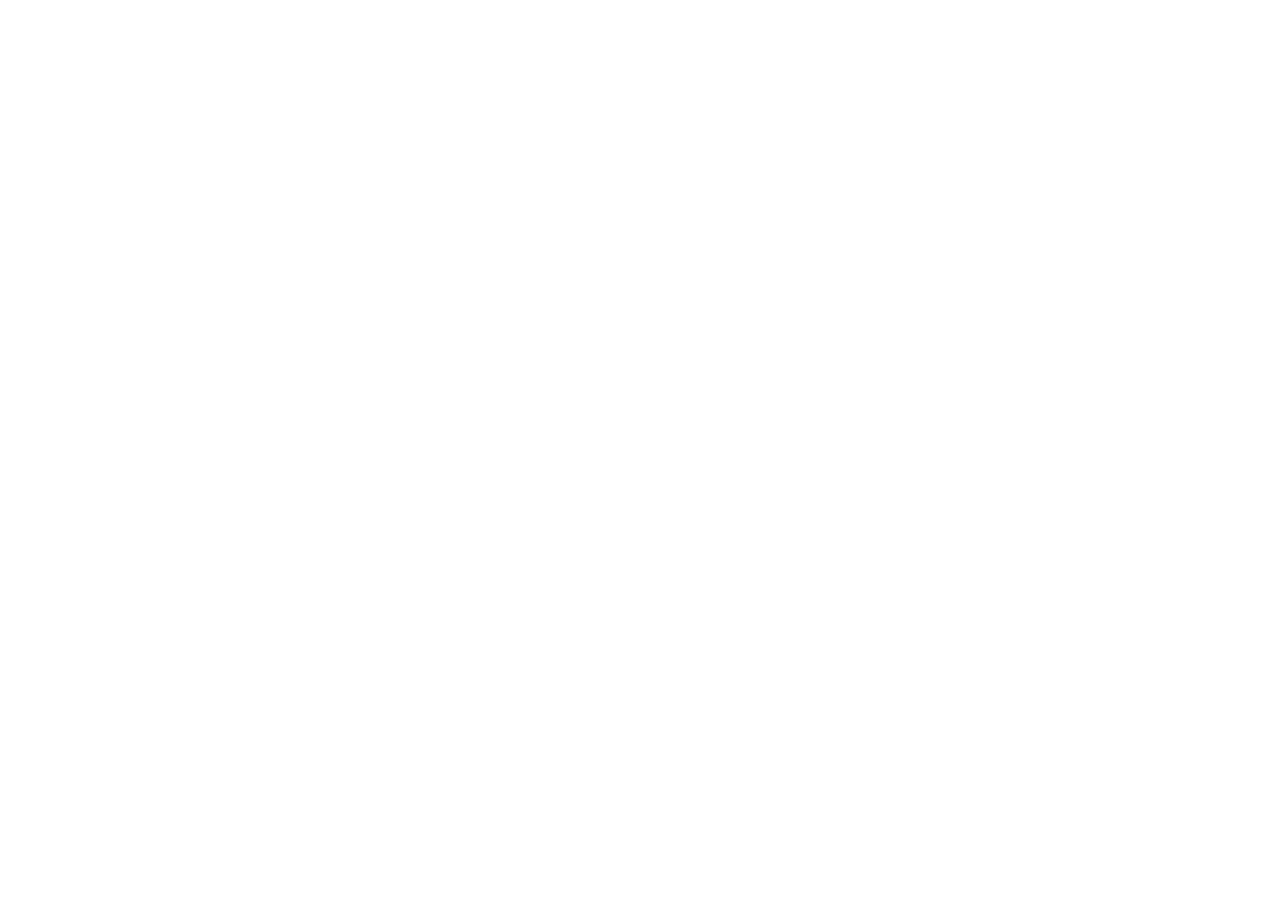
==== index.html @ 01c30b29 "Estrutura básica" ====
<!DOCTYPE html>
<html lang="en">
<head>
    <meta charset="pt-br">
    <meta http-equiv="X-UA-Compatible" content="IE=edge">
    <meta name="viewport" content="width=device-width, initial-scale=1.0">
    <link rel="stylesheet" href="./style.css">
    <title>Coca Cola</title>
</head>
<body>
    
</body>
</html>
---- style.css ----
*{
    padding: 0;
    margin: 0;
    box-sizing: border-box;
}
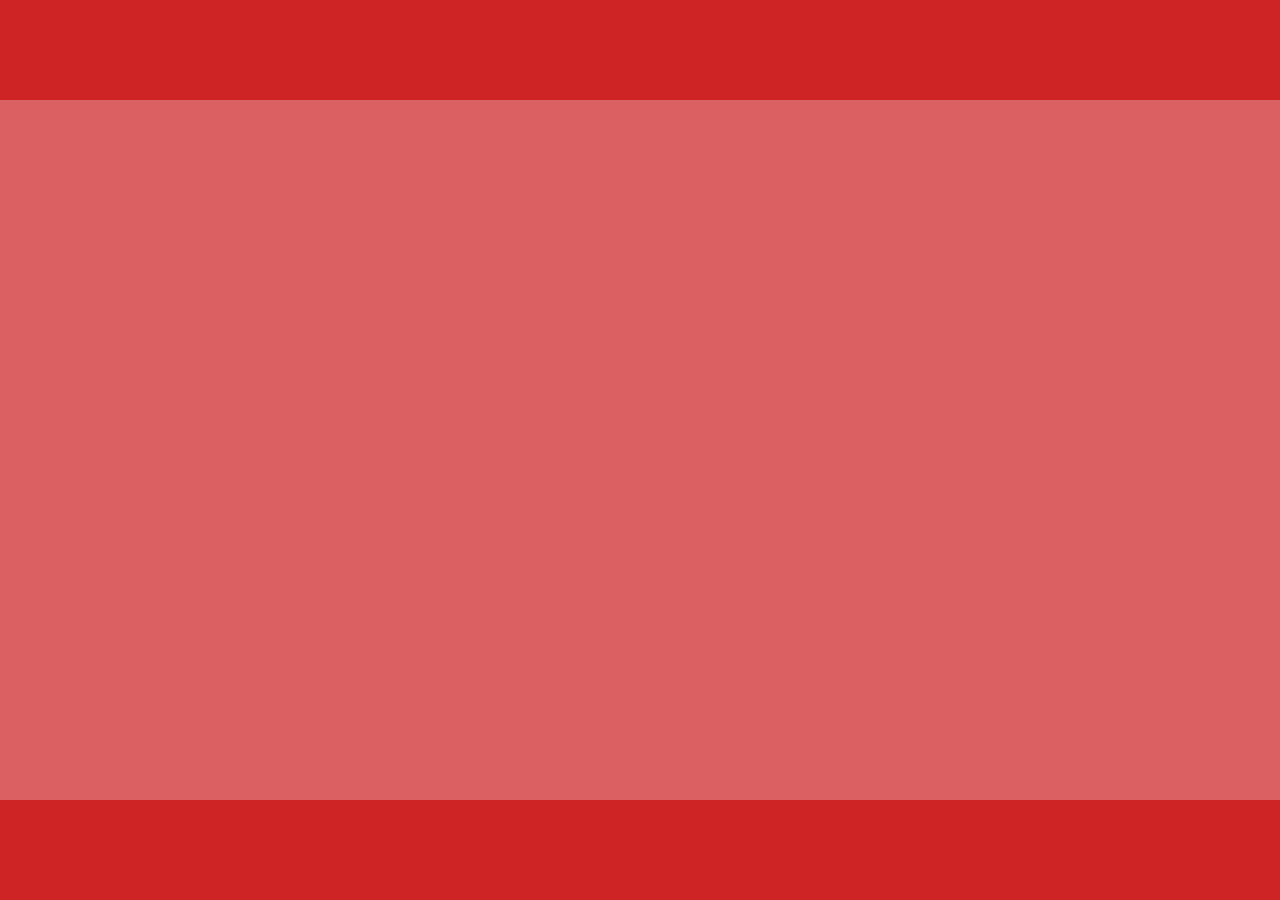
==== commit bfc9ea27: "Adicionado a estrutura do body com header, main e footer" ====
--- a/index.html
+++ b/index.html
@@ -8,6 +8,8 @@
     <title>Coca Cola</title>
 </head>
 <body>
-    
+    <header></header>
+    <main></main>
+    <footer></footer>
 </body>
 </html>--- a/style.css
+++ b/style.css
@@ -2,4 +2,30 @@
     padding: 0;
     margin: 0;
     box-sizing: border-box;
+}
+
+body {
+    width: 100vw;
+    height: 100vh;
+    display: flex;
+    flex-direction: column;
+    background: linear-gradient(#CF2425,#DA6062 50%,#DA6062 60%,#DA3B3F);
+}
+
+header, footer {
+    height: 100px;
+    background-color: #CF2425;
+    color: #FFF;
+    display: flex;
+    align-items: center;
+    justify-content: space-between;
+    padding: 0 20px;
+}
+
+main{
+    flex-grow: 1;
+    display: flex;
+    justify-content: center;
+    align-items: center;
+    background-color: #DA6062;
 }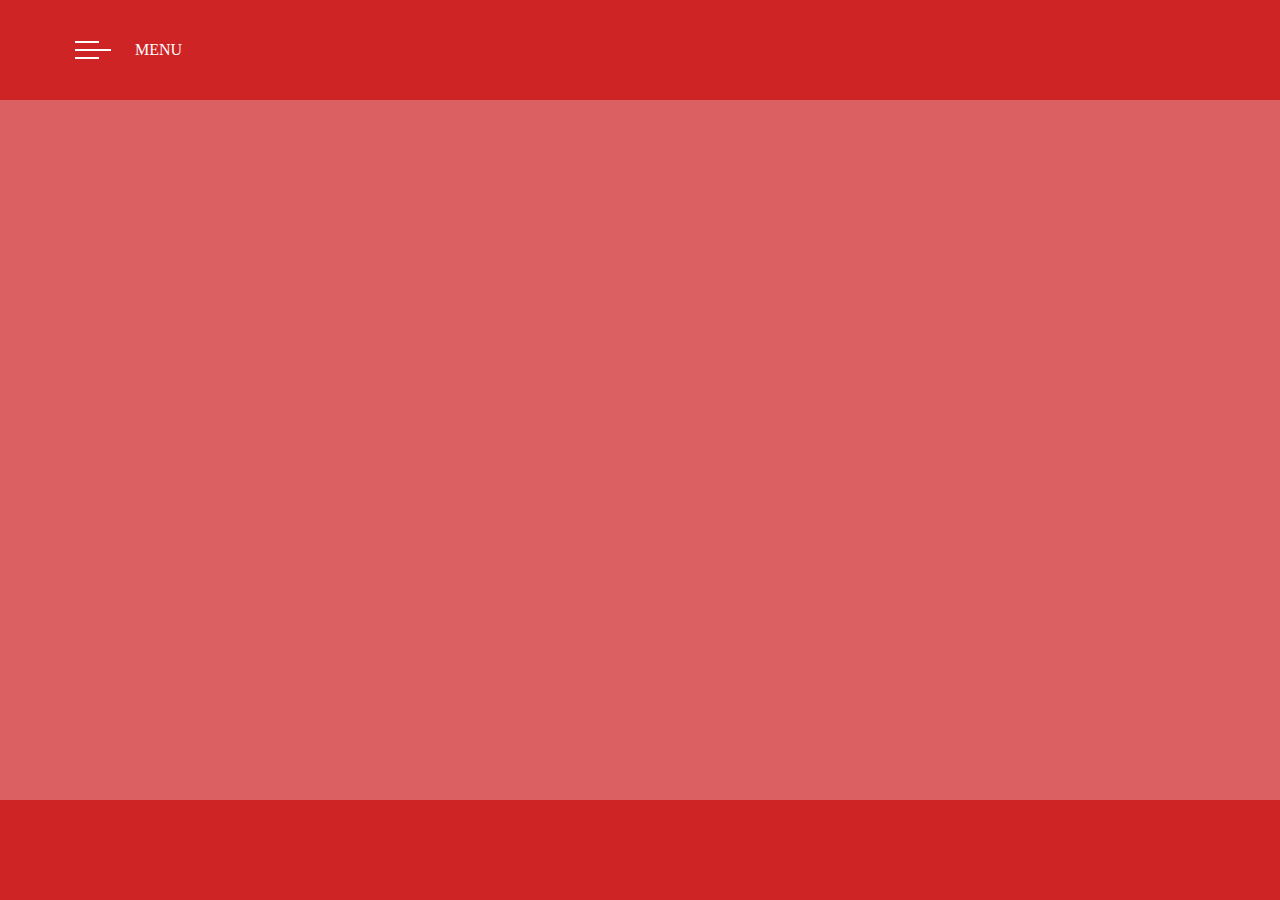
==== commit 8948d8b5: "Adicionado HTML e CSS do header" ====
--- a/index.html
+++ b/index.html
@@ -8,7 +8,10 @@
     <title>Coca Cola</title>
 </head>
 <body>
-    <header></header>
+    <header>
+        <img src="./img/menu-burger.svg" alt="Menu hamburguer">
+        <span>MENU</span>
+    </header>
     <main></main>
     <footer></footer>
 </body>
--- a/style.css
+++ b/style.css
@@ -22,6 +22,16 @@
     padding: 0 20px;
 }
 
+header{
+    height: 100px;
+    display: flex;
+    align-items: center;
+    gap: 24px;
+    color: #FFF;
+    padding-left: 75px;
+    justify-content: flex-start;
+}
+
 main{
     flex-grow: 1;
     display: flex;
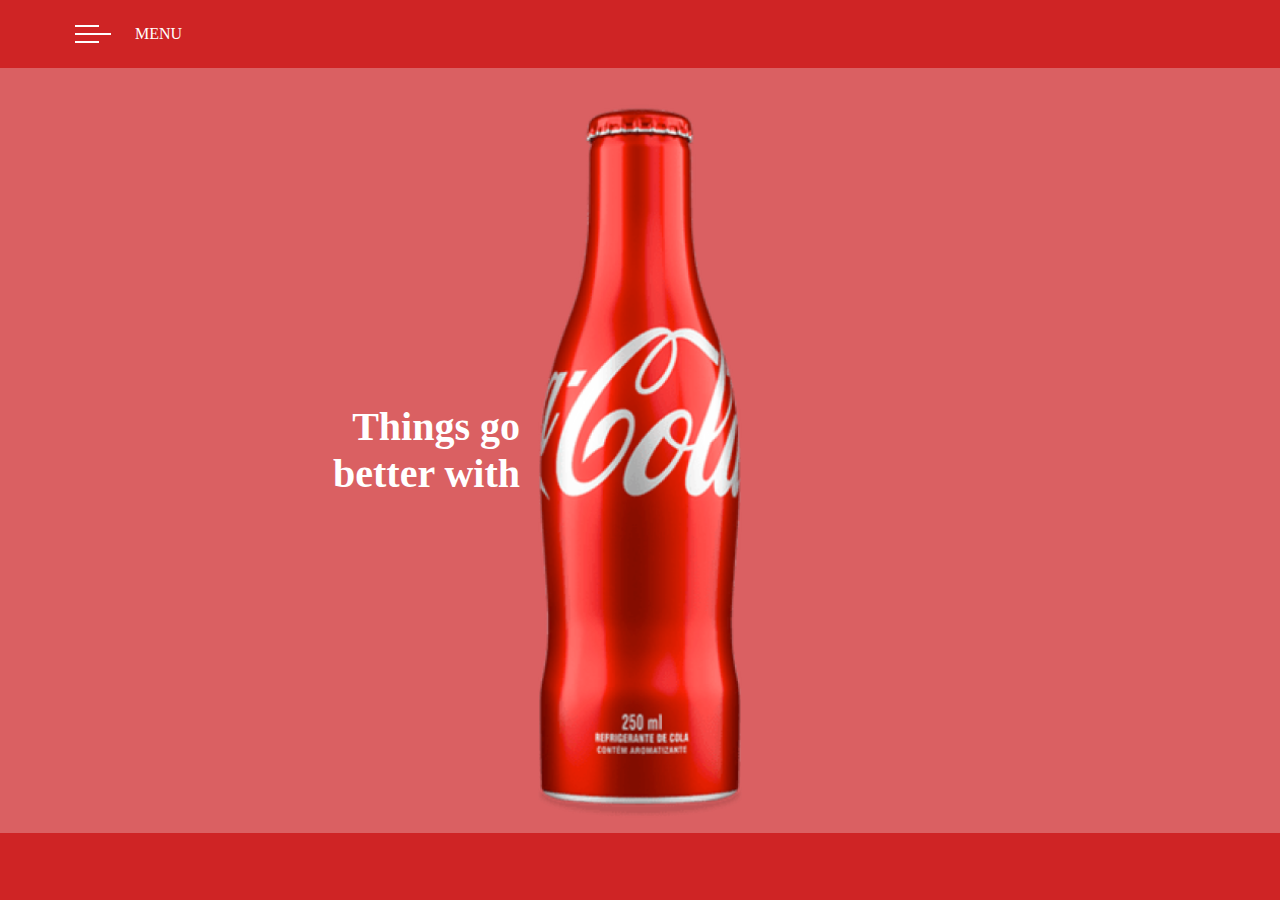
==== commit 375e031a: "Adicionado HTML e CSS do main" ====
--- a/index.html
+++ b/index.html
@@ -12,7 +12,11 @@
         <img src="./img/menu-burger.svg" alt="Menu hamburguer">
         <span>MENU</span>
     </header>
-    <main></main>
+    <main>
+        <img src="./img/coca-cola logo.png" alt="logo da coca-cola" class="background-logo">
+        <h2 class="content-text">Things go better with</h2>
+        <img src="./img/garafa da coca-cola.png" alt="garrafa coca-cola" class="content-image">
+    </main>
     <footer></footer>
 </body>
 </html>--- a/style.css
+++ b/style.css
@@ -38,4 +38,29 @@
     justify-content: center;
     align-items: center;
     background-color: #DA6062;
+}
+
+.background-logo{
+    position: absolute;
+    width: 100%;
+    max-height: 100%;
+    margin: auto;
+    top: 0;
+    left: 0;
+    right: 0;
+    bottom: 0;
+    z-index: -1;
+}
+
+.content-text{
+    position: absolute;
+    color: #FFF;
+    font-size: 2.5rem;
+    width: 240px;
+    transform: translateX(-100%);
+    text-align: end;
+}
+
+.content-image{
+    height: 85vh;
 }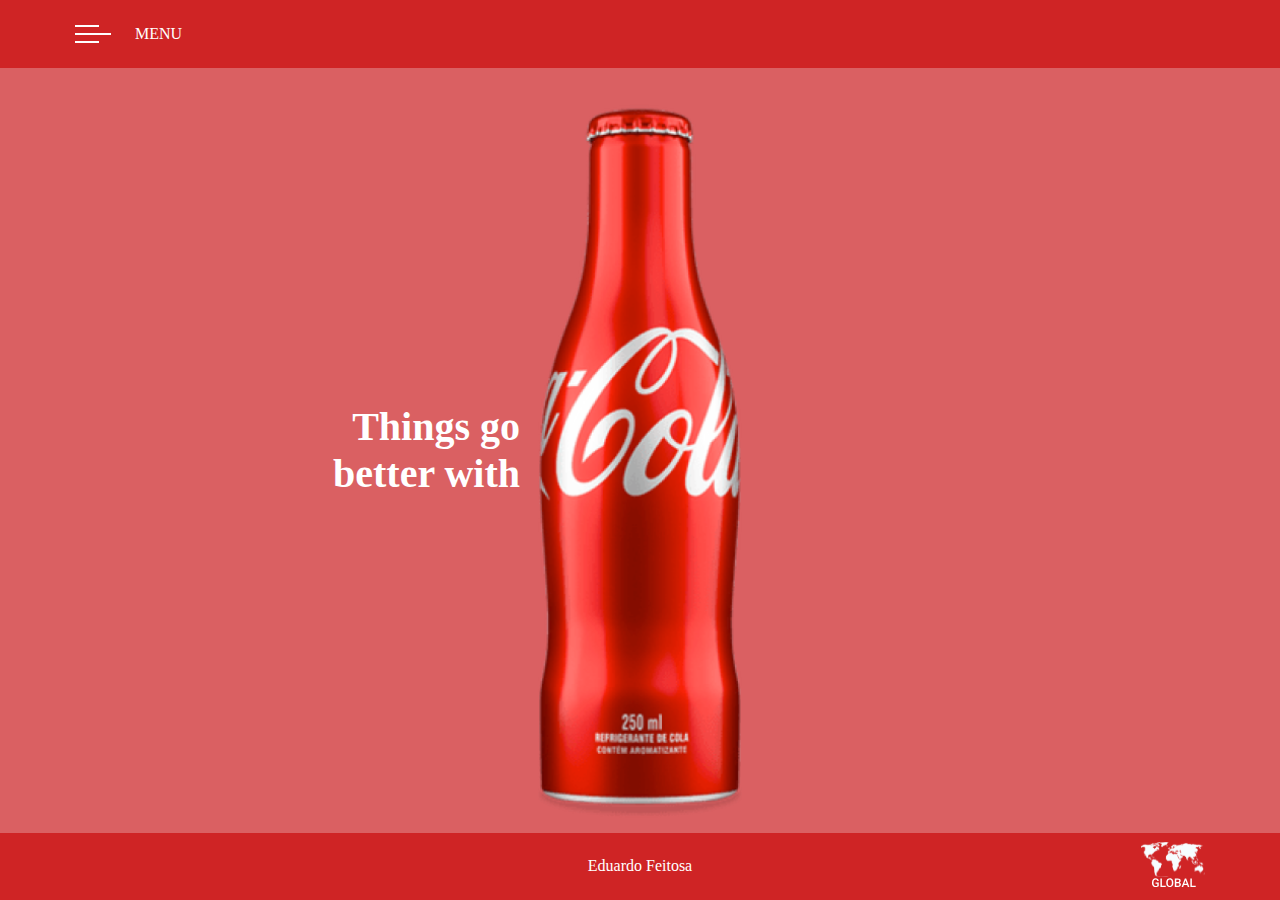
==== commit 51d52bba: "Adiciona HTML e CSS do footer" ====
--- a/index.html
+++ b/index.html
@@ -17,6 +17,10 @@
         <h2 class="content-text">Things go better with</h2>
         <img src="./img/garafa da coca-cola.png" alt="garrafa coca-cola" class="content-image">
     </main>
-    <footer></footer>
+    <footer>
+        <div></div>
+        <span>Eduardo Feitosa</span>
+        <img src="./img/map.svg" alt="mapa">
+    </footer>
 </body>
 </html>--- a/style.css
+++ b/style.css
@@ -63,4 +63,19 @@
 
 .content-image{
     height: 85vh;
+}
+
+footer{
+    height: 100px;
+    display: flex;
+    justify-content: space-between;
+    align-items: center;
+    padding-right: 75px;
+    padding-left: 75px;
+    color: #FFF;
+    font-weight: 100;
+}
+
+footer div{
+    width: 64px;
 }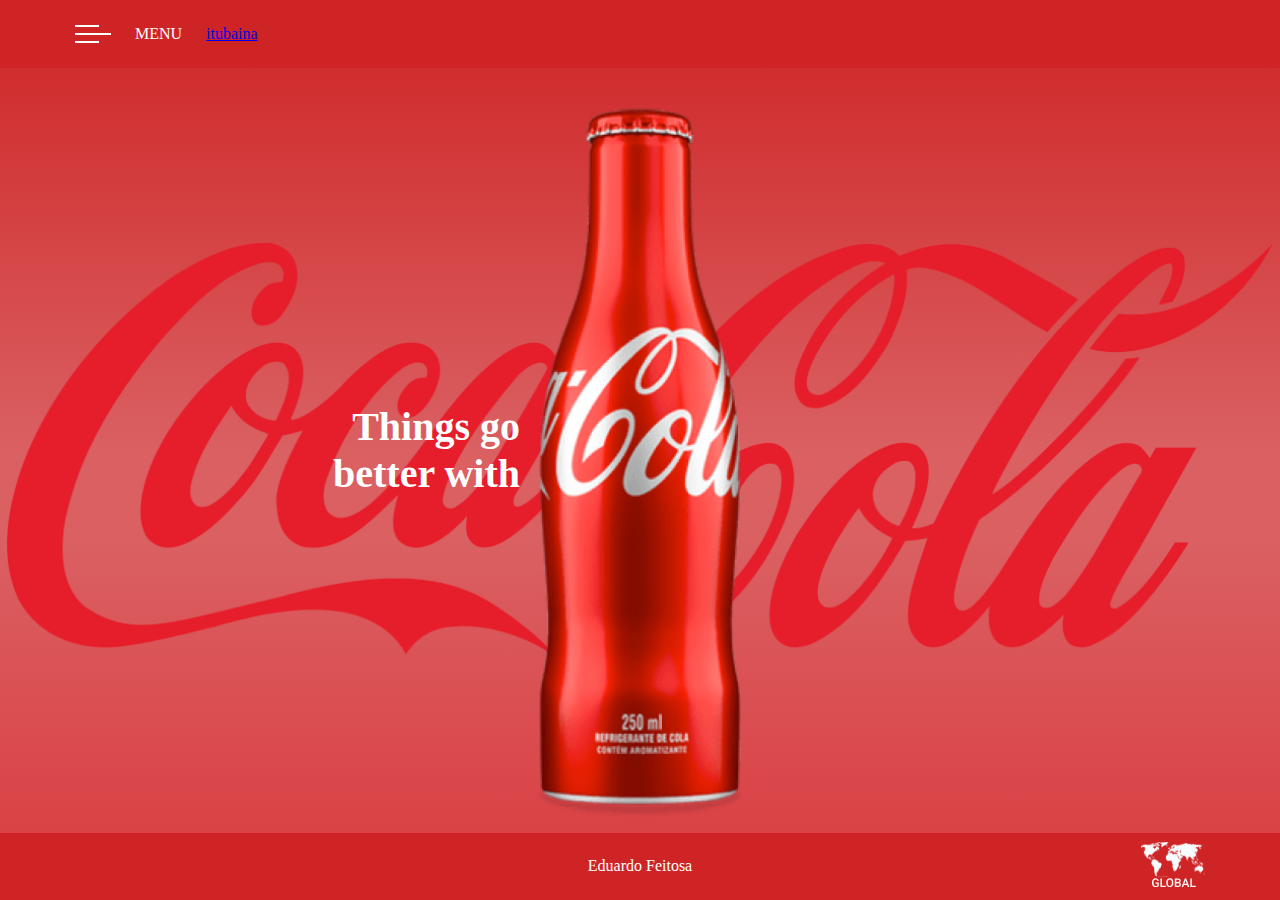
==== commit 06fcb42a: "Html da Itubaina finalizado" ====
--- a/index.html
+++ b/index.html
@@ -11,6 +11,9 @@
     <header>
         <img src="./img/menu-burger.svg" alt="Menu hamburguer">
         <span>MENU</span>
+        <a href="itubaina.html">
+            itubaina
+        </a>
     </header>
     <main>
         <img src="./img/coca-cola logo.png" alt="logo da coca-cola" class="background-logo">
--- a/style.css
+++ b/style.css
@@ -37,7 +37,6 @@
     display: flex;
     justify-content: center;
     align-items: center;
-    background-color: #DA6062;
 }
 
 .background-logo{
@@ -78,4 +77,26 @@
 
 footer div{
     width: 64px;
+}
+
+@media (max-width: 768px) {
+    header{
+        padding-left: 25px;
+    }
+
+    .content-text{
+        transform: translateX(0%);
+        top: 80px;
+        font-size: 1rem;
+        width: 100px;
+        text-align: center;
+    }
+
+    .content-image{
+        height: 70vh;
+    }
+
+    footer{
+        padding: 0px 25px;
+    }
 }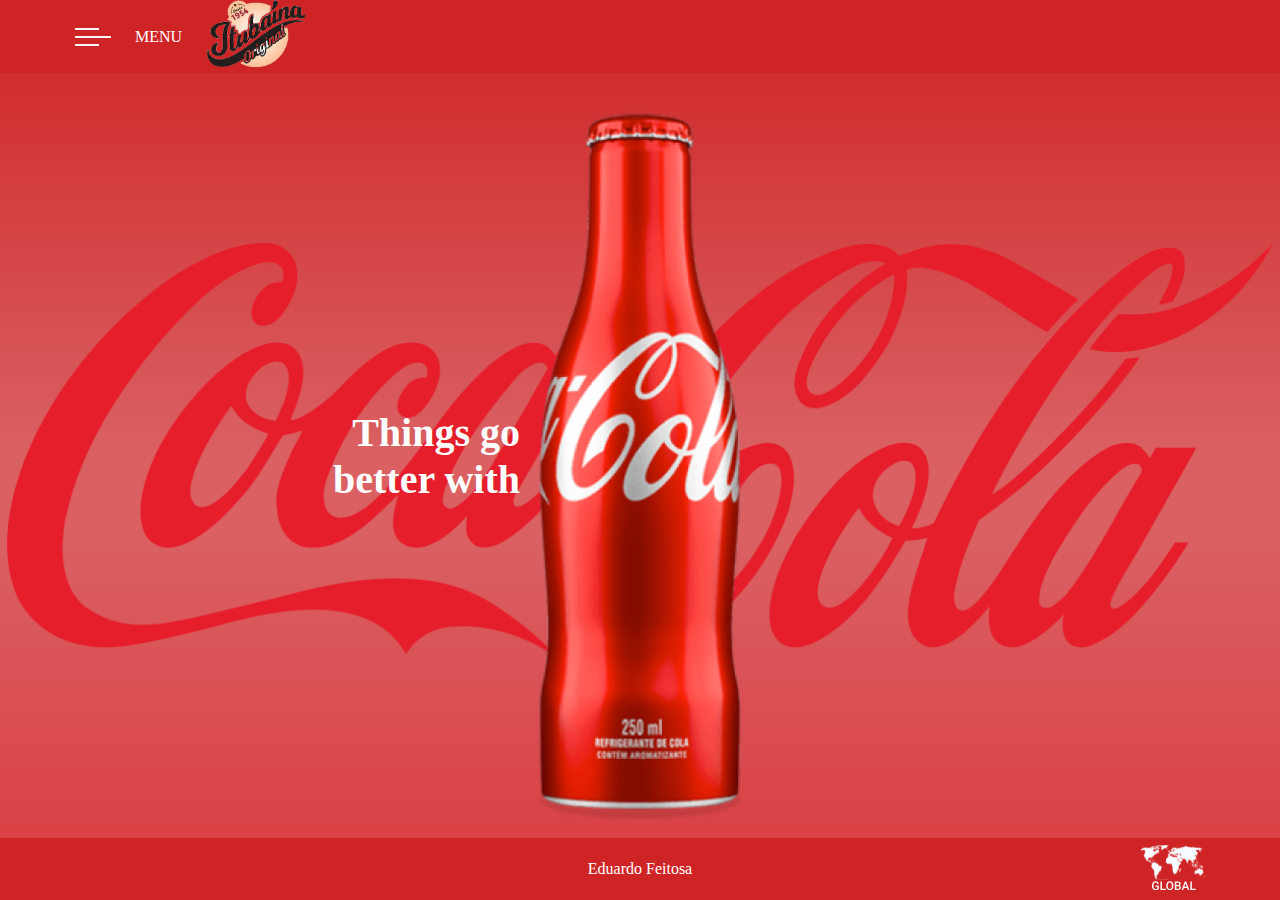
==== commit 073a4a3c: "Pagina da Itubaina e botoes finalizados" ====
--- a/index.html
+++ b/index.html
@@ -12,7 +12,7 @@
         <img src="./img/menu-burger.svg" alt="Menu hamburguer">
         <span>MENU</span>
         <a href="itubaina.html">
-            itubaina
+            <img src="./img/Itubaina/Logo-da-Itubaina.png" alt="" class="container-itubaina">
         </a>
     </header>
     <main>
--- a/style.css
+++ b/style.css
@@ -30,6 +30,10 @@
     color: #FFF;
     padding-left: 75px;
     justify-content: flex-start;
+}
+
+.container-itubaina {
+    max-width: 100px;
 }
 
 main{
